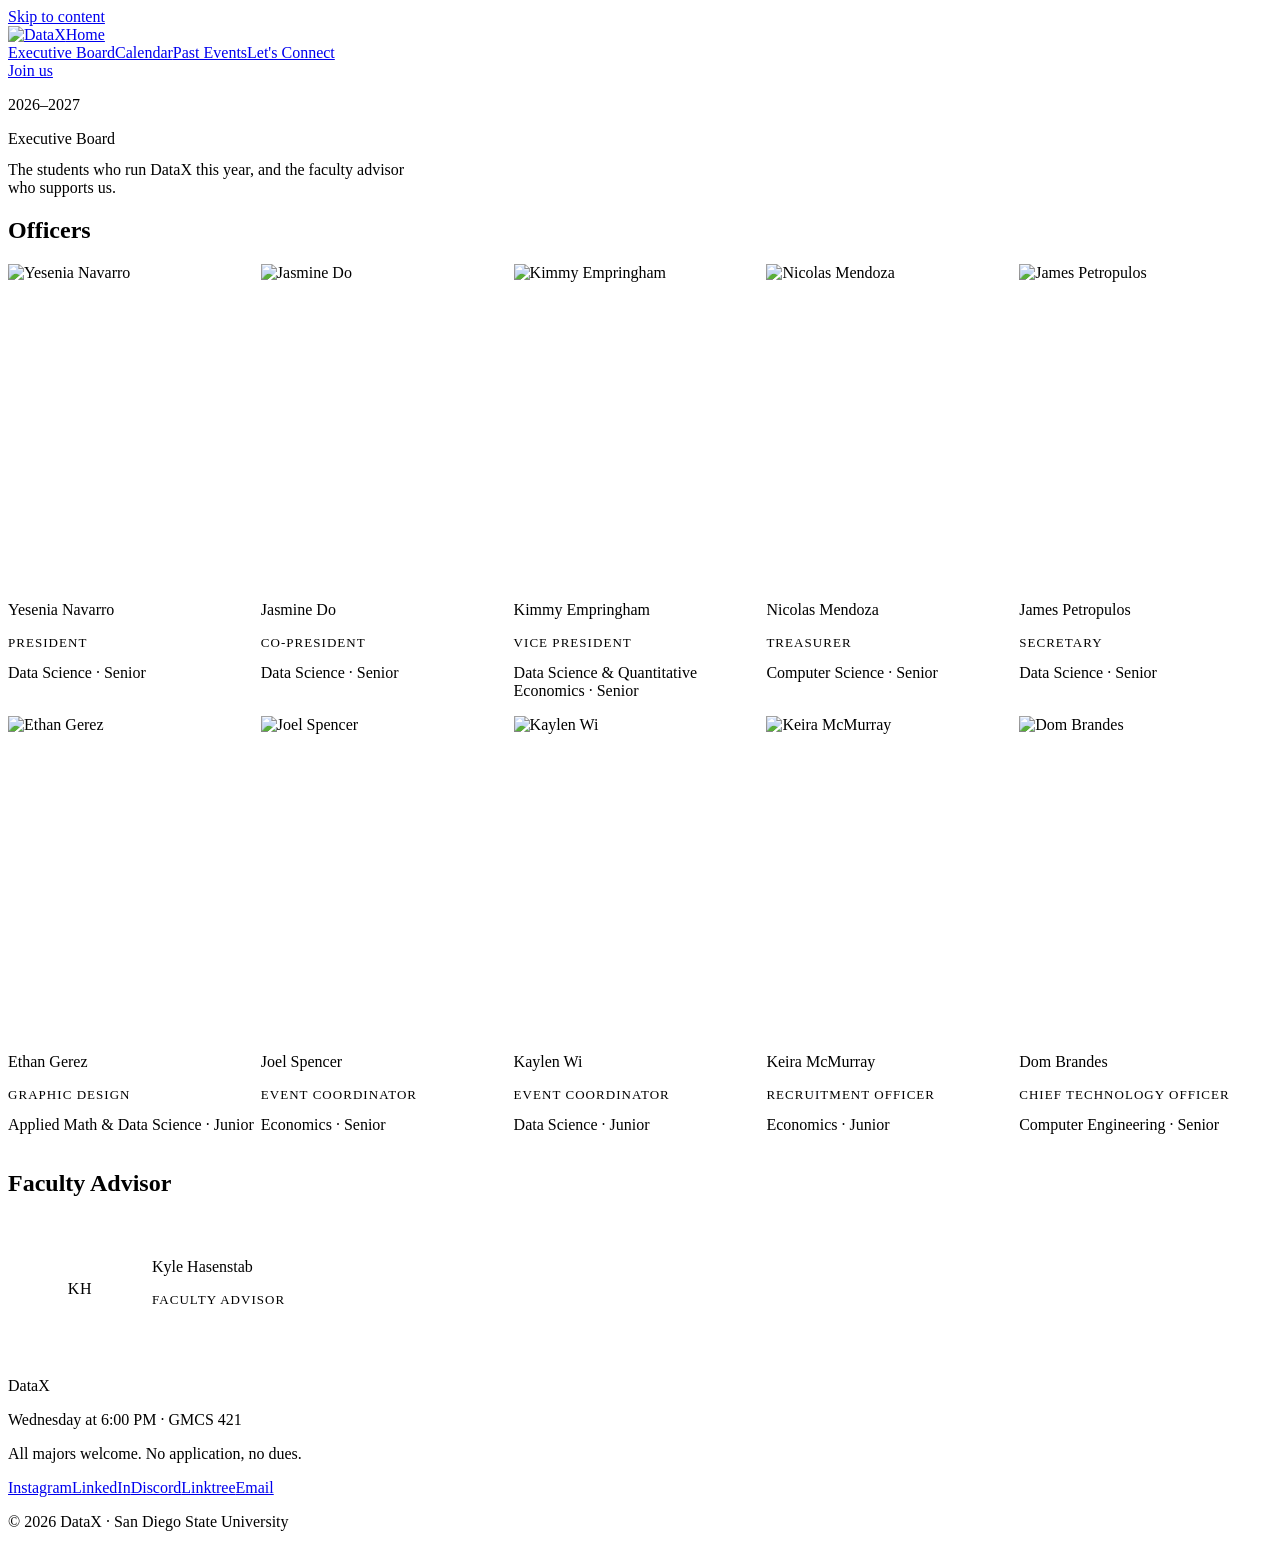
==== board/index.html @ 0361401e "Publish DataX site: full board headshots, Qualcomm panel photo, phone layout Co-Authored-By: Claude " ====
<!DOCTYPE html><html lang="en"><head><meta charset="UTF-8"><meta name="viewport" content="width=device-width, initial-scale=1"><link rel="icon" type="image/svg+xml" href="/datax/favicon.svg"><link rel="canonical" href="https://dominicrbrandes.github.io/datax/board/"><title>Executive Board · DataX</title><meta name="description" content="Meet the DataX executive board for 2026–2027 and our faculty advisor."><meta property="og:type" content="website"><meta property="og:title" content="Executive Board · DataX"><meta property="og:description" content="Meet the DataX executive board for 2026–2027 and our faculty advisor."><meta property="og:url" content="https://dominicrbrandes.github.io/datax/board/"><meta property="og:image" content="https://dominicrbrandes.github.io/datax/images/events/fall-2026-qualcomm-finance-panel.jpg"><meta name="twitter:card" content="summary_large_image"><meta name="generator" content="Astro v7.3.2"><style>.intro[data-astro-cid-p7p4gz5s]{padding-block:var(--space-24) var(--space-12);border-bottom:1px solid var(--color-border)}.intro__title[data-astro-cid-p7p4gz5s]{margin-top:var(--space-4);font-size:var(--text-3xl);font-weight:300}.intro__body[data-astro-cid-p7p4gz5s]{margin-top:var(--space-6);max-width:52ch;font-size:var(--text-lg);color:var(--color-text-muted)}.intro__body[data-astro-cid-p7p4gz5s]:empty{display:none}.empty[data-astro-cid-72cpth5s]{padding:var(--space-12) var(--space-8);text-align:center;color:var(--color-text-muted);background-color:var(--color-surface-alt);border-radius:var(--radius-lg);border:0}
</style><link rel="stylesheet" href="/datax/_astro/BaseLayout.BJQXnQkk.css"><style>.photos[data-astro-cid-yzxhinm6]{gap:var(--space-3);flex-wrap:wrap;padding:0;list-style:none;display:flex}.photos[data-astro-cid-yzxhinm6] a[data-astro-cid-yzxhinm6]{border-radius:var(--radius-lg);display:block;overflow:hidden}.photos[data-astro-cid-yzxhinm6] img[data-astro-cid-yzxhinm6]{object-fit:cover;width:auto;max-width:100%;height:14rem;transition:transform .5s}.photos[data-astro-cid-yzxhinm6] a[data-astro-cid-yzxhinm6]:hover img[data-astro-cid-yzxhinm6]{transform:scale(1.04)}
.avatar[data-astro-cid-u5m3xj5o]{object-fit:cover;border-radius:50%;flex-shrink:0}.avatar--md[data-astro-cid-u5m3xj5o]{width:4rem;height:4rem}.avatar--lg[data-astro-cid-u5m3xj5o]{width:9rem;height:9rem}.avatar--initials[data-astro-cid-u5m3xj5o]{background-color:var(--color-surface-alt);color:var(--color-text-muted);letter-spacing:.04em;place-items:center;font-weight:400;display:inline-grid}.avatar--md[data-astro-cid-u5m3xj5o].avatar--initials{font-size:var(--text-lg)}.avatar--lg[data-astro-cid-u5m3xj5o].avatar--initials{font-size:var(--text-2xl)}
.section--tight[data-astro-cid-6irexqng]{padding-block:var(--space-8)}.spaced[data-astro-cid-6irexqng]{margin-top:var(--space-6)}.officers[data-astro-cid-6irexqng]{gap:var(--space-12) var(--space-8);margin-top:var(--space-12);grid-template-columns:repeat(auto-fill,minmax(14rem,1fr));padding:0;list-style:none;display:grid}.officer[data-astro-cid-6irexqng]{flex-direction:column;display:flex}.officer__photo[data-astro-cid-6irexqng]{aspect-ratio:3/4;object-fit:cover;object-position:50% 28%;border-radius:var(--radius-lg);background-color:var(--color-surface-alt);width:100%}.officer__photo--empty[data-astro-cid-6irexqng]{place-items:center;display:grid}.officer__name[data-astro-cid-6irexqng]{margin-top:var(--space-6);font-size:var(--text-lg);font-weight:500}.officer__position[data-astro-cid-6irexqng]{margin-top:var(--space-1);color:var(--color-text);letter-spacing:.08em;text-transform:uppercase;font-size:.8125rem;font-weight:500}.officer__meta[data-astro-cid-6irexqng]{margin-top:var(--space-1);color:var(--color-text-muted);font-size:var(--text-sm)}.advisor[data-astro-cid-6irexqng]{align-items:center;gap:var(--space-6);max-width:32rem;margin-top:var(--space-6);display:flex}.advisor[data-astro-cid-6irexqng] .officer__name[data-astro-cid-6irexqng]{margin-top:0}@media (width<=36rem){.officers[data-astro-cid-6irexqng]{gap:var(--space-8) var(--space-4);margin-top:var(--space-8);grid-template-columns:repeat(2,minmax(0,1fr))}.officer__name[data-astro-cid-6irexqng]{margin-top:var(--space-4);font-size:var(--text-base)}.officer__position[data-astro-cid-6irexqng]{font-size:.6875rem}.officer__meta[data-astro-cid-6irexqng]{font-size:.8125rem}}@media (width<=30rem){.advisor[data-astro-cid-6irexqng]{text-align:center;flex-direction:column}}
</style></head><body><a class="skip-link" href="#main">Skip to content</a><header class="header" data-astro-cid-nen7h5rs><div class="container header__inner" data-astro-cid-nen7h5rs><a class="header__brand" href="/datax/" data-astro-cid-nen7h5rs><img class="header__logo" src="/datax/images/logo.png" alt="DataX" data-astro-cid-nen7h5rs><span class="header__home" data-astro-cid-nen7h5rs>Home</span></a><nav class="header__nav" aria-label="Main" data-astro-cid-nen7h5rs><a href="/datax/board" aria-current="page" data-astro-cid-nen7h5rs>Executive Board</a><a href="/datax/calendar" data-astro-cid-nen7h5rs>Calendar</a><a href="/datax/past-events" data-astro-cid-nen7h5rs>Past Events</a><a href="/datax/connect" data-astro-cid-nen7h5rs>Let&#39;s Connect</a></nav><a class="button button--primary header__cta" href="https://linktr.ee/dataxsdsu" data-astro-cid-nen7h5rs>Join us</a></div></header><main id="main"><section class="intro" data-astro-cid-p7p4gz5s><div class="container" data-astro-cid-p7p4gz5s><p class="eyebrow" data-astro-cid-p7p4gz5s>2026–2027</p><h1 class="intro__title" data-astro-cid-p7p4gz5s>Executive Board</h1><div class="intro__body" data-astro-cid-p7p4gz5s>The students who run DataX this year, and the faculty advisor who supports us.</div></div></section><section class="section section--tight" data-astro-cid-6irexqng><div class="container" data-astro-cid-6irexqng><h2 class="section__title" data-astro-cid-6irexqng>Officers</h2><ul class="officers" role="list" data-astro-cid-6irexqng><li class="officer" data-astro-cid-6irexqng><img class="officer__photo" src="/datax/images/board/yesenia-navarro.jpg" alt="Yesenia Navarro" loading="lazy" data-astro-cid-6irexqng><h3 class="officer__name" data-astro-cid-6irexqng>Yesenia Navarro</h3><p class="officer__position" data-astro-cid-6irexqng>President</p><p class="officer__meta" data-astro-cid-6irexqng>Data Science · Senior</p></li><li class="officer" data-astro-cid-6irexqng><img class="officer__photo" src="/datax/images/board/jasmine-do.jpg" alt="Jasmine Do" loading="lazy" data-astro-cid-6irexqng><h3 class="officer__name" data-astro-cid-6irexqng>Jasmine Do</h3><p class="officer__position" data-astro-cid-6irexqng>Co-President</p><p class="officer__meta" data-astro-cid-6irexqng>Data Science · Senior</p></li><li class="officer" data-astro-cid-6irexqng><img class="officer__photo" src="/datax/images/board/kimmy-empringham.jpg" alt="Kimmy Empringham" loading="lazy" data-astro-cid-6irexqng><h3 class="officer__name" data-astro-cid-6irexqng>Kimmy Empringham</h3><p class="officer__position" data-astro-cid-6irexqng>Vice President</p><p class="officer__meta" data-astro-cid-6irexqng>Data Science &amp; Quantitative Economics · Senior</p></li><li class="officer" data-astro-cid-6irexqng><img class="officer__photo" src="/datax/images/board/nicolas-mendoza.jpg" alt="Nicolas Mendoza" loading="lazy" data-astro-cid-6irexqng><h3 class="officer__name" data-astro-cid-6irexqng>Nicolas Mendoza</h3><p class="officer__position" data-astro-cid-6irexqng>Treasurer</p><p class="officer__meta" data-astro-cid-6irexqng>Computer Science · Senior</p></li><li class="officer" data-astro-cid-6irexqng><img class="officer__photo" src="/datax/images/board/james-petropulos.jpg" alt="James Petropulos" loading="lazy" data-astro-cid-6irexqng><h3 class="officer__name" data-astro-cid-6irexqng>James Petropulos</h3><p class="officer__position" data-astro-cid-6irexqng>Secretary</p><p class="officer__meta" data-astro-cid-6irexqng>Data Science · Senior</p></li><li class="officer" data-astro-cid-6irexqng><img class="officer__photo" src="/datax/images/board/ethan-gerez.jpg" alt="Ethan Gerez" loading="lazy" data-astro-cid-6irexqng><h3 class="officer__name" data-astro-cid-6irexqng>Ethan Gerez</h3><p class="officer__position" data-astro-cid-6irexqng>Graphic Design</p><p class="officer__meta" data-astro-cid-6irexqng>Applied Math &amp; Data Science · Junior</p></li><li class="officer" data-astro-cid-6irexqng><img class="officer__photo" src="/datax/images/board/joel-spencer.jpg" alt="Joel Spencer" loading="lazy" data-astro-cid-6irexqng><h3 class="officer__name" data-astro-cid-6irexqng>Joel Spencer</h3><p class="officer__position" data-astro-cid-6irexqng>Event Coordinator</p><p class="officer__meta" data-astro-cid-6irexqng>Economics · Senior</p></li><li class="officer" data-astro-cid-6irexqng><img class="officer__photo" src="/datax/images/board/kaylen-wi.jpg" alt="Kaylen Wi" loading="lazy" data-astro-cid-6irexqng><h3 class="officer__name" data-astro-cid-6irexqng>Kaylen Wi</h3><p class="officer__position" data-astro-cid-6irexqng>Event Coordinator</p><p class="officer__meta" data-astro-cid-6irexqng>Data Science · Junior</p></li><li class="officer" data-astro-cid-6irexqng><img class="officer__photo" src="/datax/images/board/keira-mcmurray.jpg" alt="Keira McMurray" loading="lazy" data-astro-cid-6irexqng><h3 class="officer__name" data-astro-cid-6irexqng>Keira McMurray</h3><p class="officer__position" data-astro-cid-6irexqng>Recruitment Officer</p><p class="officer__meta" data-astro-cid-6irexqng>Economics · Junior</p></li><li class="officer" data-astro-cid-6irexqng><img class="officer__photo" src="/datax/images/board/dom-brandes.jpg" alt="Dom Brandes" loading="lazy" data-astro-cid-6irexqng><h3 class="officer__name" data-astro-cid-6irexqng>Dom Brandes</h3><p class="officer__position" data-astro-cid-6irexqng>Chief Technology Officer</p><p class="officer__meta" data-astro-cid-6irexqng>Computer Engineering · Senior</p></li></ul></div></section><section class="section section--tight" data-astro-cid-6irexqng><div class="container" data-astro-cid-6irexqng><h2 class="section__title" data-astro-cid-6irexqng>Faculty Advisor</h2><div class="advisor card" data-astro-cid-6irexqng><span class="avatar avatar--initials avatar--lg" aria-hidden="true" data-astro-cid-u5m3xj5o>KH</span><div data-astro-cid-6irexqng><h3 class="officer__name" data-astro-cid-6irexqng>Kyle Hasenstab</h3><p class="officer__position" data-astro-cid-6irexqng>Faculty Advisor</p></div></div></div></section></main><footer class="footer" data-astro-cid-jo6i4kqk><div class="container footer__inner" data-astro-cid-jo6i4kqk><div data-astro-cid-jo6i4kqk><p class="footer__name" data-astro-cid-jo6i4kqk>DataX</p><p class="footer__meta" data-astro-cid-jo6i4kqk>Wednesday at 6:00 PM · GMCS 421</p><p class="footer__welcome" data-astro-cid-jo6i4kqk>All majors welcome. No application, no dues.</p></div><nav class="footer__links" aria-label="Social" data-astro-cid-jo6i4kqk><a href="https://www.instagram.com/dataxsdsu/" data-astro-cid-jo6i4kqk>Instagram</a><a href="https://www.linkedin.com/company/sdsu-datax" data-astro-cid-jo6i4kqk>LinkedIn</a><a href="https://discord.gg/WA9GrxgGSA" data-astro-cid-jo6i4kqk>Discord</a><a href="https://linktr.ee/dataxsdsu" data-astro-cid-jo6i4kqk>Linktree</a><a href="mailto:dataxsdsu@gmail.com" data-astro-cid-jo6i4kqk>Email</a></nav></div><div class="container" data-astro-cid-jo6i4kqk><p class="footer__legal" data-astro-cid-jo6i4kqk>© 2026 DataX · San Diego State University</p></div></footer></body></html>
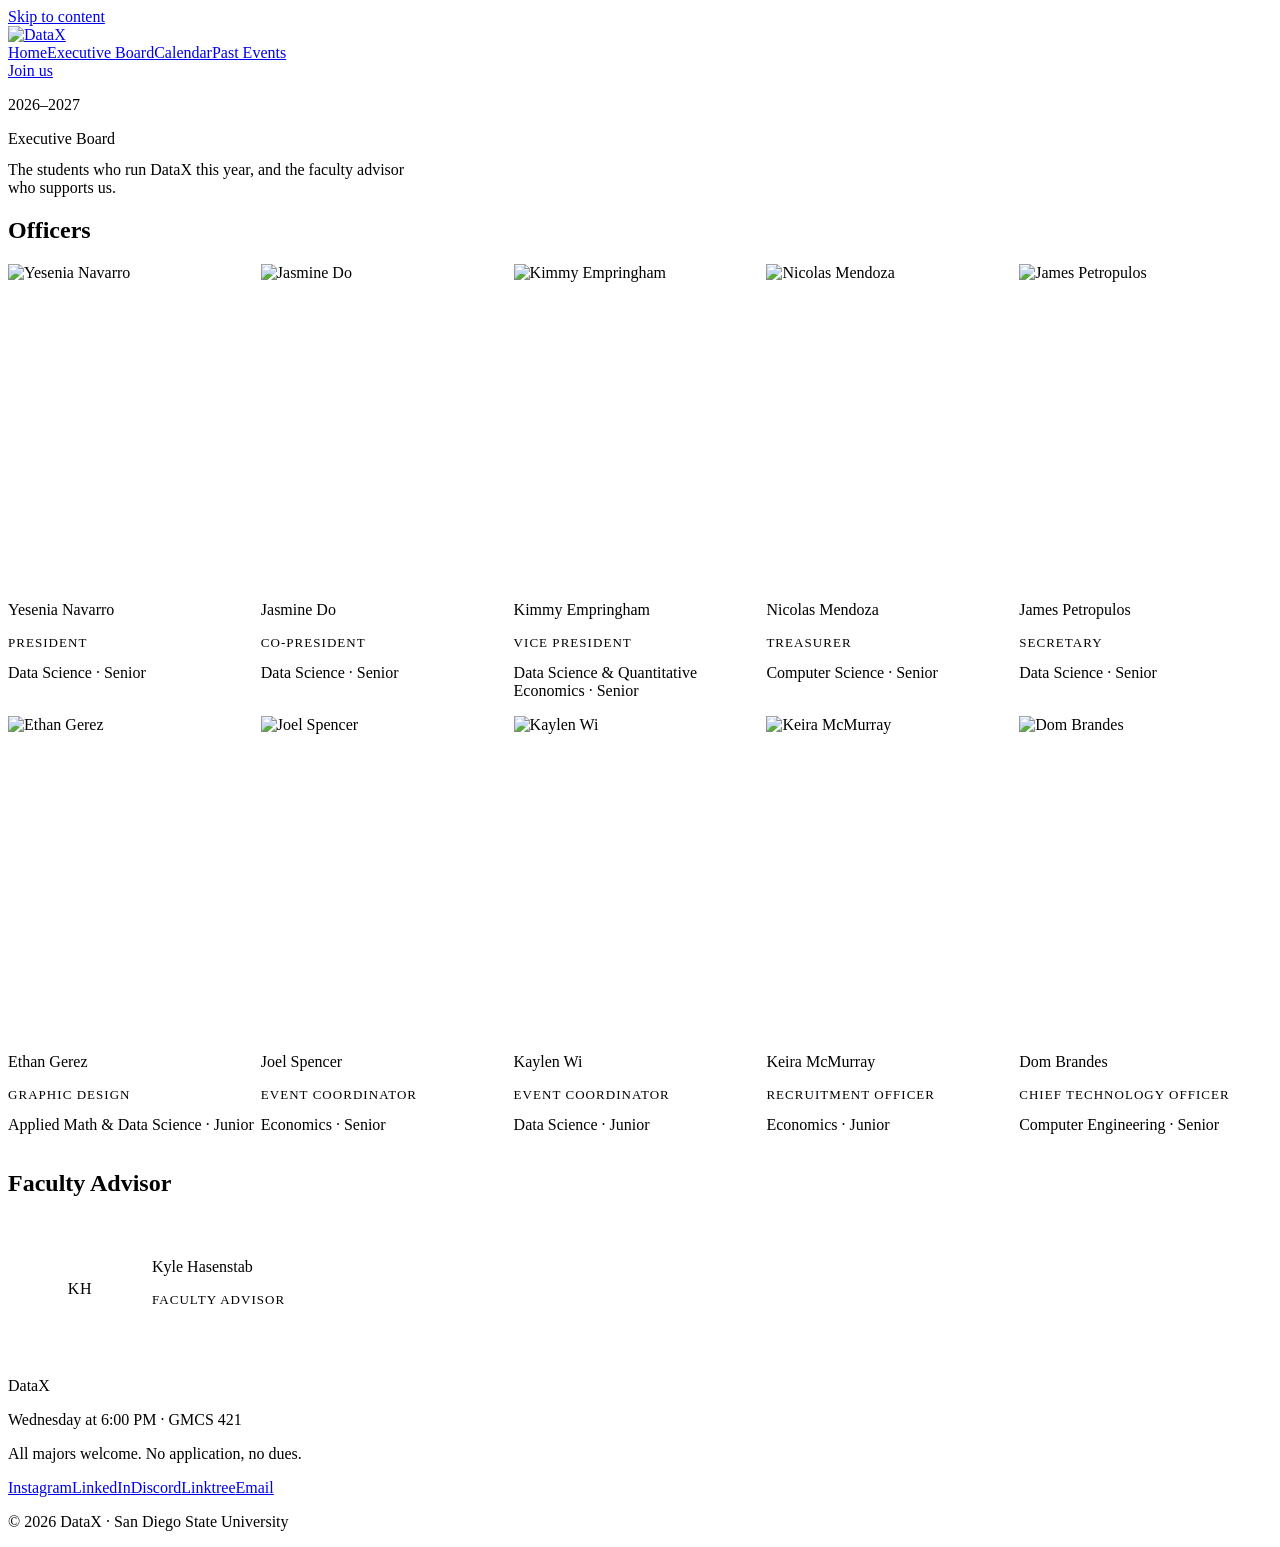
==== commit 9cf4357c: "Home becomes a tab, hero button goes to Instagram, remove Let's Connect page Co-Authored-By: Claude " ====
--- a/board/index.html
+++ b/board/index.html
@@ -1,5 +1,4 @@
-<!DOCTYPE html><html lang="en"><head><meta charset="UTF-8"><meta name="viewport" content="width=device-width, initial-scale=1"><link rel="icon" type="image/svg+xml" href="/datax/favicon.svg"><link rel="canonical" href="https://dominicrbrandes.github.io/datax/board/"><title>Executive Board · DataX</title><meta name="description" content="Meet the DataX executive board for 2026–2027 and our faculty advisor."><meta property="og:type" content="website"><meta property="og:title" content="Executive Board · DataX"><meta property="og:description" content="Meet the DataX executive board for 2026–2027 and our faculty advisor."><meta property="og:url" content="https://dominicrbrandes.github.io/datax/board/"><meta property="og:image" content="https://dominicrbrandes.github.io/datax/images/events/fall-2026-qualcomm-finance-panel.jpg"><meta name="twitter:card" content="summary_large_image"><meta name="generator" content="Astro v7.3.2"><style>.intro[data-astro-cid-p7p4gz5s]{padding-block:var(--space-24) var(--space-12);border-bottom:1px solid var(--color-border)}.intro__title[data-astro-cid-p7p4gz5s]{margin-top:var(--space-4);font-size:var(--text-3xl);font-weight:300}.intro__body[data-astro-cid-p7p4gz5s]{margin-top:var(--space-6);max-width:52ch;font-size:var(--text-lg);color:var(--color-text-muted)}.intro__body[data-astro-cid-p7p4gz5s]:empty{display:none}.empty[data-astro-cid-72cpth5s]{padding:var(--space-12) var(--space-8);text-align:center;color:var(--color-text-muted);background-color:var(--color-surface-alt);border-radius:var(--radius-lg);border:0}
-</style><link rel="stylesheet" href="/datax/_astro/BaseLayout.BJQXnQkk.css"><style>.photos[data-astro-cid-yzxhinm6]{gap:var(--space-3);flex-wrap:wrap;padding:0;list-style:none;display:flex}.photos[data-astro-cid-yzxhinm6] a[data-astro-cid-yzxhinm6]{border-radius:var(--radius-lg);display:block;overflow:hidden}.photos[data-astro-cid-yzxhinm6] img[data-astro-cid-yzxhinm6]{object-fit:cover;width:auto;max-width:100%;height:14rem;transition:transform .5s}.photos[data-astro-cid-yzxhinm6] a[data-astro-cid-yzxhinm6]:hover img[data-astro-cid-yzxhinm6]{transform:scale(1.04)}
-.avatar[data-astro-cid-u5m3xj5o]{object-fit:cover;border-radius:50%;flex-shrink:0}.avatar--md[data-astro-cid-u5m3xj5o]{width:4rem;height:4rem}.avatar--lg[data-astro-cid-u5m3xj5o]{width:9rem;height:9rem}.avatar--initials[data-astro-cid-u5m3xj5o]{background-color:var(--color-surface-alt);color:var(--color-text-muted);letter-spacing:.04em;place-items:center;font-weight:400;display:inline-grid}.avatar--md[data-astro-cid-u5m3xj5o].avatar--initials{font-size:var(--text-lg)}.avatar--lg[data-astro-cid-u5m3xj5o].avatar--initials{font-size:var(--text-2xl)}
+<!DOCTYPE html><html lang="en"><head><meta charset="UTF-8"><meta name="viewport" content="width=device-width, initial-scale=1"><link rel="icon" type="image/svg+xml" href="/datax/favicon.svg"><link rel="canonical" href="https://dominicrbrandes.github.io/datax/board/"><title>Executive Board · DataX</title><meta name="description" content="Meet the DataX executive board for 2026–2027 and our faculty advisor."><meta property="og:type" content="website"><meta property="og:title" content="Executive Board · DataX"><meta property="og:description" content="Meet the DataX executive board for 2026–2027 and our faculty advisor."><meta property="og:url" content="https://dominicrbrandes.github.io/datax/board/"><meta property="og:image" content="https://dominicrbrandes.github.io/datax/images/events/fall-2026-qualcomm-finance-panel.jpg"><meta name="twitter:card" content="summary_large_image"><meta name="generator" content="Astro v7.3.2"><style>.intro[data-astro-cid-p7p4gz5s]{padding-block:var(--space-24) var(--space-12);border-bottom:1px solid var(--color-border)}.intro__title[data-astro-cid-p7p4gz5s]{margin-top:var(--space-4);font-size:var(--text-3xl);font-weight:300}.intro__body[data-astro-cid-p7p4gz5s]{margin-top:var(--space-6);max-width:52ch;font-size:var(--text-lg);color:var(--color-text-muted)}.intro__body[data-astro-cid-p7p4gz5s]:empty{display:none}.photos[data-astro-cid-yzxhinm6]{gap:var(--space-3);flex-wrap:wrap;padding:0;list-style:none;display:flex}.photos[data-astro-cid-yzxhinm6] a[data-astro-cid-yzxhinm6]{border-radius:var(--radius-lg);display:block;overflow:hidden}.photos[data-astro-cid-yzxhinm6] img[data-astro-cid-yzxhinm6]{object-fit:cover;width:auto;max-width:100%;height:14rem;transition:transform .5s}.photos[data-astro-cid-yzxhinm6] a[data-astro-cid-yzxhinm6]:hover img[data-astro-cid-yzxhinm6]{transform:scale(1.04)}.empty[data-astro-cid-72cpth5s]{padding:var(--space-12) var(--space-8);text-align:center;color:var(--color-text-muted);background-color:var(--color-surface-alt);border-radius:var(--radius-lg);border:0}
+</style><link rel="stylesheet" href="/datax/_astro/BaseLayout.B9_reo0K.css"><style>.avatar[data-astro-cid-u5m3xj5o]{object-fit:cover;border-radius:50%;flex-shrink:0}.avatar--md[data-astro-cid-u5m3xj5o]{width:4rem;height:4rem}.avatar--lg[data-astro-cid-u5m3xj5o]{width:9rem;height:9rem}.avatar--initials[data-astro-cid-u5m3xj5o]{background-color:var(--color-surface-alt);color:var(--color-text-muted);letter-spacing:.04em;place-items:center;font-weight:400;display:inline-grid}.avatar--md[data-astro-cid-u5m3xj5o].avatar--initials{font-size:var(--text-lg)}.avatar--lg[data-astro-cid-u5m3xj5o].avatar--initials{font-size:var(--text-2xl)}
 .section--tight[data-astro-cid-6irexqng]{padding-block:var(--space-8)}.spaced[data-astro-cid-6irexqng]{margin-top:var(--space-6)}.officers[data-astro-cid-6irexqng]{gap:var(--space-12) var(--space-8);margin-top:var(--space-12);grid-template-columns:repeat(auto-fill,minmax(14rem,1fr));padding:0;list-style:none;display:grid}.officer[data-astro-cid-6irexqng]{flex-direction:column;display:flex}.officer__photo[data-astro-cid-6irexqng]{aspect-ratio:3/4;object-fit:cover;object-position:50% 28%;border-radius:var(--radius-lg);background-color:var(--color-surface-alt);width:100%}.officer__photo--empty[data-astro-cid-6irexqng]{place-items:center;display:grid}.officer__name[data-astro-cid-6irexqng]{margin-top:var(--space-6);font-size:var(--text-lg);font-weight:500}.officer__position[data-astro-cid-6irexqng]{margin-top:var(--space-1);color:var(--color-text);letter-spacing:.08em;text-transform:uppercase;font-size:.8125rem;font-weight:500}.officer__meta[data-astro-cid-6irexqng]{margin-top:var(--space-1);color:var(--color-text-muted);font-size:var(--text-sm)}.advisor[data-astro-cid-6irexqng]{align-items:center;gap:var(--space-6);max-width:32rem;margin-top:var(--space-6);display:flex}.advisor[data-astro-cid-6irexqng] .officer__name[data-astro-cid-6irexqng]{margin-top:0}@media (width<=36rem){.officers[data-astro-cid-6irexqng]{gap:var(--space-8) var(--space-4);margin-top:var(--space-8);grid-template-columns:repeat(2,minmax(0,1fr))}.officer__name[data-astro-cid-6irexqng]{margin-top:var(--space-4);font-size:var(--text-base)}.officer__position[data-astro-cid-6irexqng]{font-size:.6875rem}.officer__meta[data-astro-cid-6irexqng]{font-size:.8125rem}}@media (width<=30rem){.advisor[data-astro-cid-6irexqng]{text-align:center;flex-direction:column}}
-</style></head><body><a class="skip-link" href="#main">Skip to content</a><header class="header" data-astro-cid-nen7h5rs><div class="container header__inner" data-astro-cid-nen7h5rs><a class="header__brand" href="/datax/" data-astro-cid-nen7h5rs><img class="header__logo" src="/datax/images/logo.png" alt="DataX" data-astro-cid-nen7h5rs><span class="header__home" data-astro-cid-nen7h5rs>Home</span></a><nav class="header__nav" aria-label="Main" data-astro-cid-nen7h5rs><a href="/datax/board" aria-current="page" data-astro-cid-nen7h5rs>Executive Board</a><a href="/datax/calendar" data-astro-cid-nen7h5rs>Calendar</a><a href="/datax/past-events" data-astro-cid-nen7h5rs>Past Events</a><a href="/datax/connect" data-astro-cid-nen7h5rs>Let&#39;s Connect</a></nav><a class="button button--primary header__cta" href="https://linktr.ee/dataxsdsu" data-astro-cid-nen7h5rs>Join us</a></div></header><main id="main"><section class="intro" data-astro-cid-p7p4gz5s><div class="container" data-astro-cid-p7p4gz5s><p class="eyebrow" data-astro-cid-p7p4gz5s>2026–2027</p><h1 class="intro__title" data-astro-cid-p7p4gz5s>Executive Board</h1><div class="intro__body" data-astro-cid-p7p4gz5s>The students who run DataX this year, and the faculty advisor who supports us.</div></div></section><section class="section section--tight" data-astro-cid-6irexqng><div class="container" data-astro-cid-6irexqng><h2 class="section__title" data-astro-cid-6irexqng>Officers</h2><ul class="officers" role="list" data-astro-cid-6irexqng><li class="officer" data-astro-cid-6irexqng><img class="officer__photo" src="/datax/images/board/yesenia-navarro.jpg" alt="Yesenia Navarro" loading="lazy" data-astro-cid-6irexqng><h3 class="officer__name" data-astro-cid-6irexqng>Yesenia Navarro</h3><p class="officer__position" data-astro-cid-6irexqng>President</p><p class="officer__meta" data-astro-cid-6irexqng>Data Science · Senior</p></li><li class="officer" data-astro-cid-6irexqng><img class="officer__photo" src="/datax/images/board/jasmine-do.jpg" alt="Jasmine Do" loading="lazy" data-astro-cid-6irexqng><h3 class="officer__name" data-astro-cid-6irexqng>Jasmine Do</h3><p class="officer__position" data-astro-cid-6irexqng>Co-President</p><p class="officer__meta" data-astro-cid-6irexqng>Data Science · Senior</p></li><li class="officer" data-astro-cid-6irexqng><img class="officer__photo" src="/datax/images/board/kimmy-empringham.jpg" alt="Kimmy Empringham" loading="lazy" data-astro-cid-6irexqng><h3 class="officer__name" data-astro-cid-6irexqng>Kimmy Empringham</h3><p class="officer__position" data-astro-cid-6irexqng>Vice President</p><p class="officer__meta" data-astro-cid-6irexqng>Data Science &amp; Quantitative Economics · Senior</p></li><li class="officer" data-astro-cid-6irexqng><img class="officer__photo" src="/datax/images/board/nicolas-mendoza.jpg" alt="Nicolas Mendoza" loading="lazy" data-astro-cid-6irexqng><h3 class="officer__name" data-astro-cid-6irexqng>Nicolas Mendoza</h3><p class="officer__position" data-astro-cid-6irexqng>Treasurer</p><p class="officer__meta" data-astro-cid-6irexqng>Computer Science · Senior</p></li><li class="officer" data-astro-cid-6irexqng><img class="officer__photo" src="/datax/images/board/james-petropulos.jpg" alt="James Petropulos" loading="lazy" data-astro-cid-6irexqng><h3 class="officer__name" data-astro-cid-6irexqng>James Petropulos</h3><p class="officer__position" data-astro-cid-6irexqng>Secretary</p><p class="officer__meta" data-astro-cid-6irexqng>Data Science · Senior</p></li><li class="officer" data-astro-cid-6irexqng><img class="officer__photo" src="/datax/images/board/ethan-gerez.jpg" alt="Ethan Gerez" loading="lazy" data-astro-cid-6irexqng><h3 class="officer__name" data-astro-cid-6irexqng>Ethan Gerez</h3><p class="officer__position" data-astro-cid-6irexqng>Graphic Design</p><p class="officer__meta" data-astro-cid-6irexqng>Applied Math &amp; Data Science · Junior</p></li><li class="officer" data-astro-cid-6irexqng><img class="officer__photo" src="/datax/images/board/joel-spencer.jpg" alt="Joel Spencer" loading="lazy" data-astro-cid-6irexqng><h3 class="officer__name" data-astro-cid-6irexqng>Joel Spencer</h3><p class="officer__position" data-astro-cid-6irexqng>Event Coordinator</p><p class="officer__meta" data-astro-cid-6irexqng>Economics · Senior</p></li><li class="officer" data-astro-cid-6irexqng><img class="officer__photo" src="/datax/images/board/kaylen-wi.jpg" alt="Kaylen Wi" loading="lazy" data-astro-cid-6irexqng><h3 class="officer__name" data-astro-cid-6irexqng>Kaylen Wi</h3><p class="officer__position" data-astro-cid-6irexqng>Event Coordinator</p><p class="officer__meta" data-astro-cid-6irexqng>Data Science · Junior</p></li><li class="officer" data-astro-cid-6irexqng><img class="officer__photo" src="/datax/images/board/keira-mcmurray.jpg" alt="Keira McMurray" loading="lazy" data-astro-cid-6irexqng><h3 class="officer__name" data-astro-cid-6irexqng>Keira McMurray</h3><p class="officer__position" data-astro-cid-6irexqng>Recruitment Officer</p><p class="officer__meta" data-astro-cid-6irexqng>Economics · Junior</p></li><li class="officer" data-astro-cid-6irexqng><img class="officer__photo" src="/datax/images/board/dom-brandes.jpg" alt="Dom Brandes" loading="lazy" data-astro-cid-6irexqng><h3 class="officer__name" data-astro-cid-6irexqng>Dom Brandes</h3><p class="officer__position" data-astro-cid-6irexqng>Chief Technology Officer</p><p class="officer__meta" data-astro-cid-6irexqng>Computer Engineering · Senior</p></li></ul></div></section><section class="section section--tight" data-astro-cid-6irexqng><div class="container" data-astro-cid-6irexqng><h2 class="section__title" data-astro-cid-6irexqng>Faculty Advisor</h2><div class="advisor card" data-astro-cid-6irexqng><span class="avatar avatar--initials avatar--lg" aria-hidden="true" data-astro-cid-u5m3xj5o>KH</span><div data-astro-cid-6irexqng><h3 class="officer__name" data-astro-cid-6irexqng>Kyle Hasenstab</h3><p class="officer__position" data-astro-cid-6irexqng>Faculty Advisor</p></div></div></div></section></main><footer class="footer" data-astro-cid-jo6i4kqk><div class="container footer__inner" data-astro-cid-jo6i4kqk><div data-astro-cid-jo6i4kqk><p class="footer__name" data-astro-cid-jo6i4kqk>DataX</p><p class="footer__meta" data-astro-cid-jo6i4kqk>Wednesday at 6:00 PM · GMCS 421</p><p class="footer__welcome" data-astro-cid-jo6i4kqk>All majors welcome. No application, no dues.</p></div><nav class="footer__links" aria-label="Social" data-astro-cid-jo6i4kqk><a href="https://www.instagram.com/dataxsdsu/" data-astro-cid-jo6i4kqk>Instagram</a><a href="https://www.linkedin.com/company/sdsu-datax" data-astro-cid-jo6i4kqk>LinkedIn</a><a href="https://discord.gg/WA9GrxgGSA" data-astro-cid-jo6i4kqk>Discord</a><a href="https://linktr.ee/dataxsdsu" data-astro-cid-jo6i4kqk>Linktree</a><a href="mailto:dataxsdsu@gmail.com" data-astro-cid-jo6i4kqk>Email</a></nav></div><div class="container" data-astro-cid-jo6i4kqk><p class="footer__legal" data-astro-cid-jo6i4kqk>© 2026 DataX · San Diego State University</p></div></footer></body></html>+</style></head><body><a class="skip-link" href="#main">Skip to content</a><header class="header" data-astro-cid-nen7h5rs><div class="container header__inner" data-astro-cid-nen7h5rs><a class="header__brand" href="/datax/" aria-label="DataX home" data-astro-cid-nen7h5rs><img class="header__logo" src="/datax/images/logo.png" alt="DataX" data-astro-cid-nen7h5rs></a><nav class="header__nav" aria-label="Main" data-astro-cid-nen7h5rs><a href="/datax/" data-astro-cid-nen7h5rs>Home</a><a href="/datax/board" aria-current="page" data-astro-cid-nen7h5rs>Executive Board</a><a href="/datax/calendar" data-astro-cid-nen7h5rs>Calendar</a><a href="/datax/past-events" data-astro-cid-nen7h5rs>Past Events</a></nav><a class="button button--primary header__cta" href="https://linktr.ee/dataxsdsu" data-astro-cid-nen7h5rs>Join us</a></div></header><main id="main"><section class="intro" data-astro-cid-p7p4gz5s><div class="container" data-astro-cid-p7p4gz5s><p class="eyebrow" data-astro-cid-p7p4gz5s>2026–2027</p><h1 class="intro__title" data-astro-cid-p7p4gz5s>Executive Board</h1><div class="intro__body" data-astro-cid-p7p4gz5s>The students who run DataX this year, and the faculty advisor who supports us.</div></div></section><section class="section section--tight" data-astro-cid-6irexqng><div class="container" data-astro-cid-6irexqng><h2 class="section__title" data-astro-cid-6irexqng>Officers</h2><ul class="officers" role="list" data-astro-cid-6irexqng><li class="officer" data-astro-cid-6irexqng><img class="officer__photo" src="/datax/images/board/yesenia-navarro.jpg" alt="Yesenia Navarro" loading="lazy" data-astro-cid-6irexqng><h3 class="officer__name" data-astro-cid-6irexqng>Yesenia Navarro</h3><p class="officer__position" data-astro-cid-6irexqng>President</p><p class="officer__meta" data-astro-cid-6irexqng>Data Science · Senior</p></li><li class="officer" data-astro-cid-6irexqng><img class="officer__photo" src="/datax/images/board/jasmine-do.jpg" alt="Jasmine Do" loading="lazy" data-astro-cid-6irexqng><h3 class="officer__name" data-astro-cid-6irexqng>Jasmine Do</h3><p class="officer__position" data-astro-cid-6irexqng>Co-President</p><p class="officer__meta" data-astro-cid-6irexqng>Data Science · Senior</p></li><li class="officer" data-astro-cid-6irexqng><img class="officer__photo" src="/datax/images/board/kimmy-empringham.jpg" alt="Kimmy Empringham" loading="lazy" data-astro-cid-6irexqng><h3 class="officer__name" data-astro-cid-6irexqng>Kimmy Empringham</h3><p class="officer__position" data-astro-cid-6irexqng>Vice President</p><p class="officer__meta" data-astro-cid-6irexqng>Data Science &amp; Quantitative Economics · Senior</p></li><li class="officer" data-astro-cid-6irexqng><img class="officer__photo" src="/datax/images/board/nicolas-mendoza.jpg" alt="Nicolas Mendoza" loading="lazy" data-astro-cid-6irexqng><h3 class="officer__name" data-astro-cid-6irexqng>Nicolas Mendoza</h3><p class="officer__position" data-astro-cid-6irexqng>Treasurer</p><p class="officer__meta" data-astro-cid-6irexqng>Computer Science · Senior</p></li><li class="officer" data-astro-cid-6irexqng><img class="officer__photo" src="/datax/images/board/james-petropulos.jpg" alt="James Petropulos" loading="lazy" data-astro-cid-6irexqng><h3 class="officer__name" data-astro-cid-6irexqng>James Petropulos</h3><p class="officer__position" data-astro-cid-6irexqng>Secretary</p><p class="officer__meta" data-astro-cid-6irexqng>Data Science · Senior</p></li><li class="officer" data-astro-cid-6irexqng><img class="officer__photo" src="/datax/images/board/ethan-gerez.jpg" alt="Ethan Gerez" loading="lazy" data-astro-cid-6irexqng><h3 class="officer__name" data-astro-cid-6irexqng>Ethan Gerez</h3><p class="officer__position" data-astro-cid-6irexqng>Graphic Design</p><p class="officer__meta" data-astro-cid-6irexqng>Applied Math &amp; Data Science · Junior</p></li><li class="officer" data-astro-cid-6irexqng><img class="officer__photo" src="/datax/images/board/joel-spencer.jpg" alt="Joel Spencer" loading="lazy" data-astro-cid-6irexqng><h3 class="officer__name" data-astro-cid-6irexqng>Joel Spencer</h3><p class="officer__position" data-astro-cid-6irexqng>Event Coordinator</p><p class="officer__meta" data-astro-cid-6irexqng>Economics · Senior</p></li><li class="officer" data-astro-cid-6irexqng><img class="officer__photo" src="/datax/images/board/kaylen-wi.jpg" alt="Kaylen Wi" loading="lazy" data-astro-cid-6irexqng><h3 class="officer__name" data-astro-cid-6irexqng>Kaylen Wi</h3><p class="officer__position" data-astro-cid-6irexqng>Event Coordinator</p><p class="officer__meta" data-astro-cid-6irexqng>Data Science · Junior</p></li><li class="officer" data-astro-cid-6irexqng><img class="officer__photo" src="/datax/images/board/keira-mcmurray.jpg" alt="Keira McMurray" loading="lazy" data-astro-cid-6irexqng><h3 class="officer__name" data-astro-cid-6irexqng>Keira McMurray</h3><p class="officer__position" data-astro-cid-6irexqng>Recruitment Officer</p><p class="officer__meta" data-astro-cid-6irexqng>Economics · Junior</p></li><li class="officer" data-astro-cid-6irexqng><img class="officer__photo" src="/datax/images/board/dom-brandes.jpg" alt="Dom Brandes" loading="lazy" data-astro-cid-6irexqng><h3 class="officer__name" data-astro-cid-6irexqng>Dom Brandes</h3><p class="officer__position" data-astro-cid-6irexqng>Chief Technology Officer</p><p class="officer__meta" data-astro-cid-6irexqng>Computer Engineering · Senior</p></li></ul></div></section><section class="section section--tight" data-astro-cid-6irexqng><div class="container" data-astro-cid-6irexqng><h2 class="section__title" data-astro-cid-6irexqng>Faculty Advisor</h2><div class="advisor card" data-astro-cid-6irexqng><span class="avatar avatar--initials avatar--lg" aria-hidden="true" data-astro-cid-u5m3xj5o>KH</span><div data-astro-cid-6irexqng><h3 class="officer__name" data-astro-cid-6irexqng>Kyle Hasenstab</h3><p class="officer__position" data-astro-cid-6irexqng>Faculty Advisor</p></div></div></div></section></main><footer class="footer" data-astro-cid-jo6i4kqk><div class="container footer__inner" data-astro-cid-jo6i4kqk><div data-astro-cid-jo6i4kqk><p class="footer__name" data-astro-cid-jo6i4kqk>DataX</p><p class="footer__meta" data-astro-cid-jo6i4kqk>Wednesday at 6:00 PM · GMCS 421</p><p class="footer__welcome" data-astro-cid-jo6i4kqk>All majors welcome. No application, no dues.</p></div><nav class="footer__links" aria-label="Social" data-astro-cid-jo6i4kqk><a href="https://www.instagram.com/dataxsdsu/" data-astro-cid-jo6i4kqk>Instagram</a><a href="https://www.linkedin.com/company/sdsu-datax" data-astro-cid-jo6i4kqk>LinkedIn</a><a href="https://discord.gg/WA9GrxgGSA" data-astro-cid-jo6i4kqk>Discord</a><a href="https://linktr.ee/dataxsdsu" data-astro-cid-jo6i4kqk>Linktree</a><a href="mailto:dataxsdsu@gmail.com" data-astro-cid-jo6i4kqk>Email</a></nav></div><div class="container" data-astro-cid-jo6i4kqk><p class="footer__legal" data-astro-cid-jo6i4kqk>© 2026 DataX · San Diego State University</p></div></footer></body></html>
